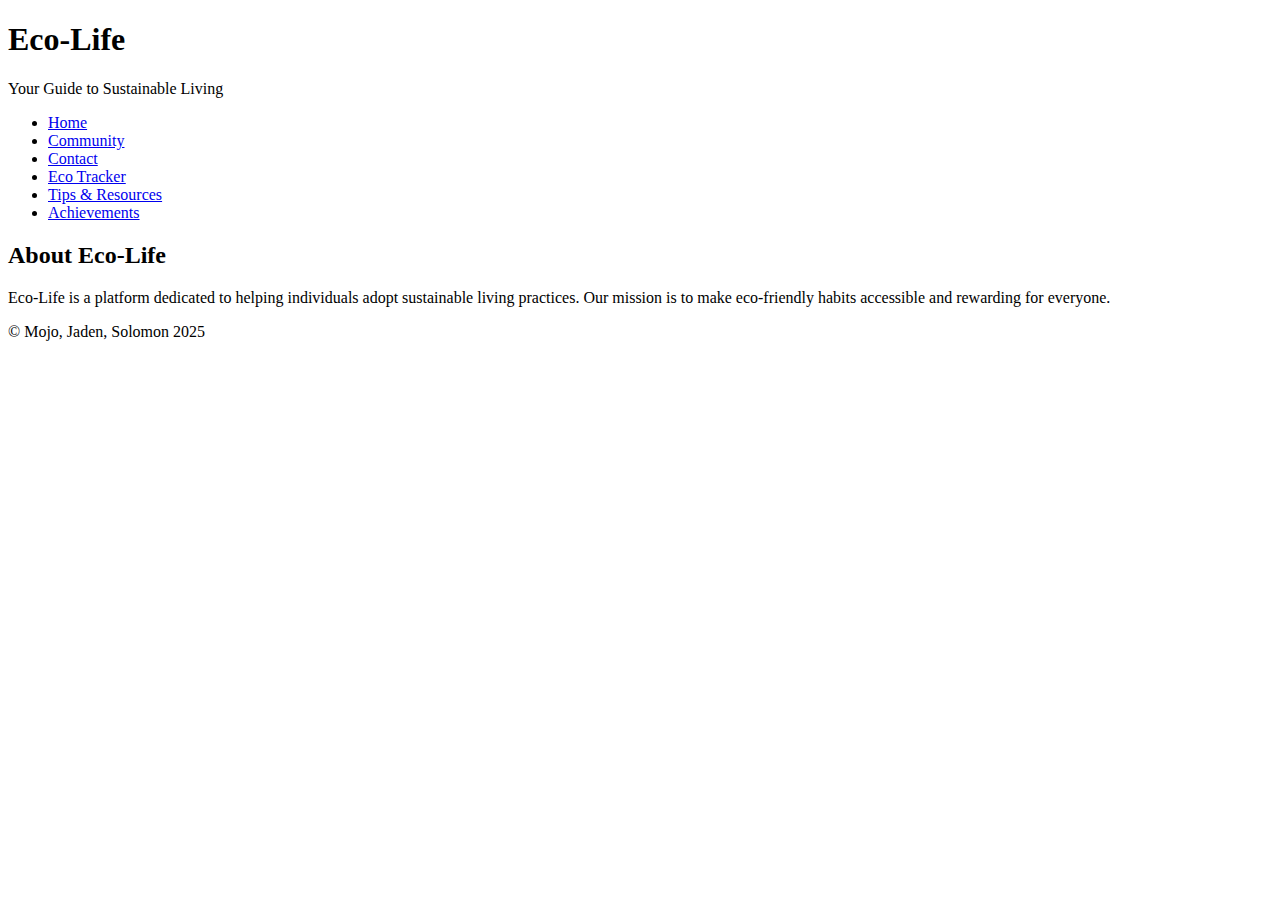
==== about.html @ 7af6f0a6 "new changes" ====
<!DOCTYPE html>
<html lang="en">
<head>
  <meta charset="UTF-8">
  <meta name="viewport" content="width=device-width, initial-scale=1.0">
  <title>Eco-Life | About</title>
  <link rel="stylesheet" href="css/styles.css">
</head>
<body>
  <header>
    <h1>Eco-Life</h1>
    <p>Your Guide to Sustainable Living</p>
  </header>
  <nav>
    <ul>
      <li><a href="index.html">Home</a></li>
      <li><a href="community.html">Community</a></li>
      <li><a href="contact.html">Contact</a></li>
      <li><a href="ecoTracker.html">Eco Tracker</a></li>
      <li><a href="tipsAndResourses.html">Tips & Resources</a></li>
      <li><a href="achievements.html">Achievements</a></li>
    </ul>
  </nav>
  <main>
    <section>
      <h2>About Eco-Life</h2>
      <p>Eco-Life is a platform dedicated to helping individuals adopt sustainable living practices. Our mission is to make eco-friendly habits accessible and rewarding for everyone.</p>
    </section>
  </main>
  <footer>
    <p>&copy; Mojo, Jaden, Solomon 2025</p>
  </footer>
</body>
</html>
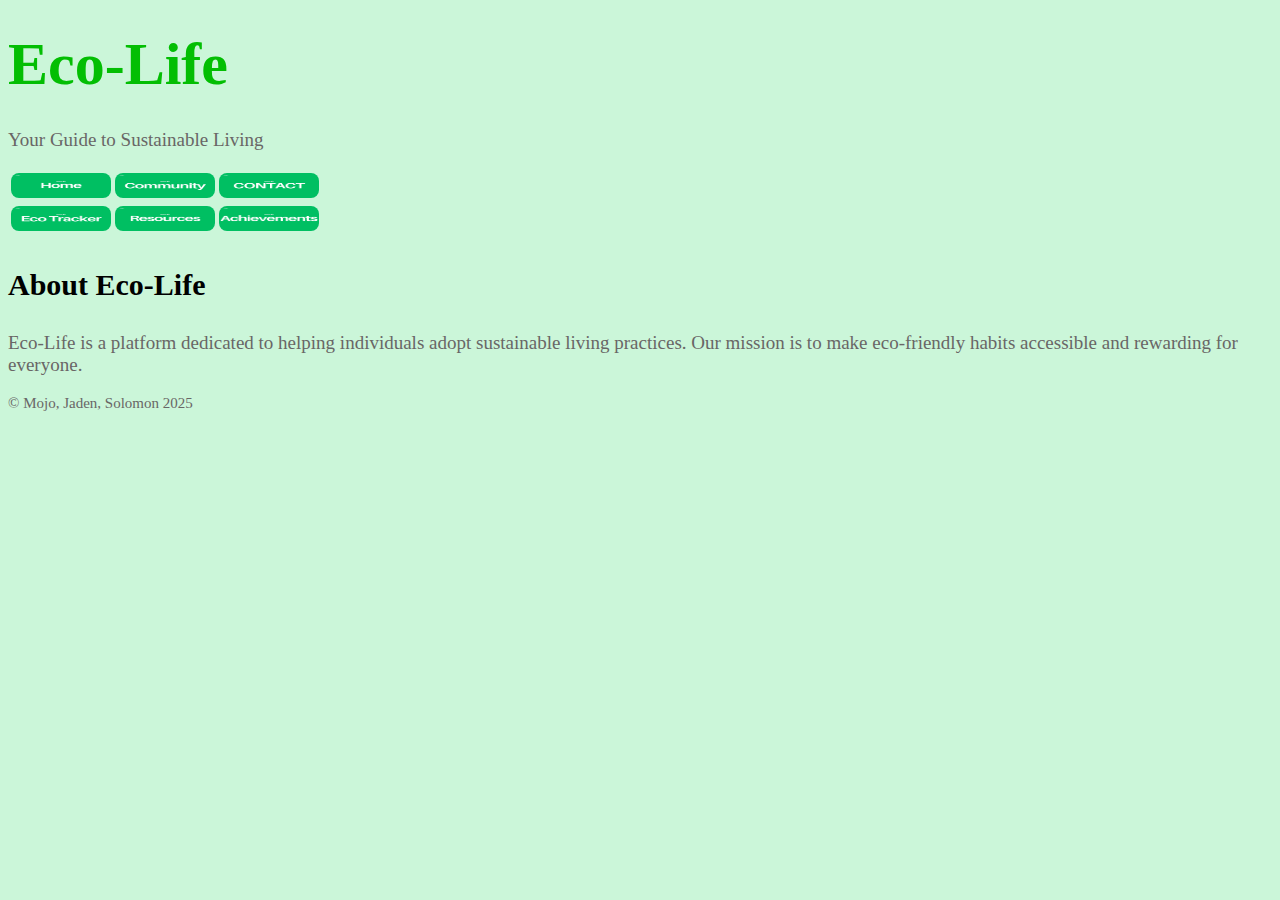
==== commit 10945a64: "mojos changes" ====
--- a/about.html
+++ b/about.html
@@ -4,7 +4,7 @@
   <meta charset="UTF-8">
   <meta name="viewport" content="width=device-width, initial-scale=1.0">
   <title>Eco-Life | About</title>
-  <link rel="stylesheet" href="css/styles.css">
+  <link rel="stylesheet" href="styles.css">
 </head>
 <body>
   <header>
@@ -12,14 +12,18 @@
     <p>Your Guide to Sustainable Living</p>
   </header>
   <nav>
-    <ul>
-      <li><a href="index.html">Home</a></li>
-      <li><a href="community.html">Community</a></li>
-      <li><a href="contact.html">Contact</a></li>
-      <li><a href="ecoTracker.html">Eco Tracker</a></li>
-      <li><a href="tipsAndResourses.html">Tips & Resources</a></li>
-      <li><a href="achievements.html">Achievements</a></li>
-    </ul>
+    <table>
+      <tr>
+      <td><a href="index.html"><img src="home.jpg" alt="about pic" width="100" height="25"></a></td>
+      <td><a href="community.html"><img src="community.jpg" alt="community pic" width="100" height="25"></a></td>
+      <td><a href="contact.html"><img src="contact.jpg" alt="contact pic" width="100" height="25"></a></td>
+      </tr>
+      <tr>
+      <td><a href="ecoTracker.html"><img src="ecotracker.jpg" alt="eco tracker pic" width="100" height="25"></a></td>
+      <td><a href="tipsAndResourses.html"><img src="resources.jpg" alt="resources pic" width="100" height="25"></a></td>
+      <td><a href="achievements.html"><img src="achievements.jpg" alt="achievements pic" width="100" height="25"></a></td>
+      </tr>
+    </table>
   </nav>
   <main>
     <section>
--- a/styles.css
+++ b/styles.css
@@ -0,0 +1,166 @@
+h1 {
+    color: rgb(3, 190, 3);
+    font-size: 60px;
+    font-weight: 900;
+    font-style: normal;
+    padding: 10px 0;
+    margin: 20px 0;
+    text-align: left;
+    text-shadow: 4px #1c1a1a;
+}
+p {
+    color: rgb(105, 102, 102);
+    font-size: 19px;
+    padding: auto;
+    border: 2px #ccc;
+}
+
+body {
+    font-family: 'Times New Roman', Times, serif;
+    background-color: rgb(203, 246, 217);
+}
+#nav-1, #nav-3, #nav-5 {
+    background-color: rgb(199, 196, 196);
+}
+#nav-2, #nav-4, #nav-6 {
+    background-color: rgb(218, 210, 210);
+}
+h2 {
+    font-size: 30px;
+    padding: 10px 0;
+    margin: 20px 0;
+}
+h4, h3 {
+    color: #232925;
+    padding: 10px 0;
+    margin: 20px 0;
+    font-size: 22px;
+}
+#Leaderboard {
+    border: 2px solid;
+    width: 30%;
+    text-align: center;
+    background-color: rgb(203, 196, 196);
+    box-shadow: #333;
+    border-radius: 4px;
+}
+
+#story-form {
+    background-color: #b5b0b0; 
+    padding: 20px;
+    border-radius: 8px;
+    box-shadow: 0 4px 8px rgba(0, 0, 0, 0.1);
+    width: 100%;
+    max-width: 400px;
+}
+#story-form label {
+    display: block;
+    margin-bottom: 8px;
+    font-weight: bold;
+    color: #333; 
+}
+#story-form input[type="text"],
+#story-form textarea {
+    width: 100%;
+    padding: 10px;
+    margin-bottom: 20px;
+    border: 1px solid #ccc;
+    border-radius: 4px;
+    font-size: 16px;
+    color: #333; 
+    background-color: #f9f9f9; 
+}
+
+#story-form input[type="submit"] {
+    background-color: #4CAF50; 
+    color: white; 
+    padding: 10px 20px;
+    border: none;
+    border-radius: 4px;
+    font-size: 16px;
+    cursor: pointer;
+    transition: background-color 0.3s ease;
+}
+
+#story-form input[type="submit"]:hover {
+    background-color: #3b9640;
+}
+
+
+#story-form input[type="text"]:focus,
+#story-form textarea:focus {
+    border-color: #4CAF50;
+    outline: none;
+    box-shadow: 0 0 5px rgba(76, 175, 80, 0.5);
+}
+
+nav img {
+    border-radius: 8px;
+}
+nav img:hover {
+    transform: scale(1.05);
+    box-shadow: 0 4px 8px rgba(0, 0, 0, 0.2);
+}
+#achievements {
+    display: flex;
+    flex-direction: column;
+    gap: 5px;
+}
+
+#achievements label {
+    font-size: 16px;
+    color: #333;
+    margin-left: 10px;
+}
+
+#achievements input[type="checkbox"] {
+    accent-color: #4CAF50;
+}
+
+#achievements input[type="submit"] {
+    background-color: #4CAF50; 
+    color: white;
+    padding: 10px 20px;
+    border-radius: 4px;
+    font-size: 16px;
+    cursor: pointer;
+    transition: background-color 0.3s ease;
+    margin-top: 10px;
+}
+
+#achievements input[type="submit"]:hover {
+    background-color: #45a049;
+}
+
+section input[type="submit"] {
+    background-color: #4CAF50;
+    color: white;
+    padding: 10px 20px;
+    border: none;
+    border-radius: 4px;
+    font-size: 16px;
+    cursor: pointer;
+    transition: background-color 0.3s ease;
+}
+section textarea {
+    width: 100%;
+    padding: 10px;
+    font-size: 16px;
+    font-family: Arial, sans-serif;
+    color: #333; 
+    background-color: #f9f9f9;
+    border: 1px solid #ccc; 
+    border-radius: 4px;
+    resize: vertical;
+    margin-bottom: 10px;
+}
+section textarea:focus {
+    border-color: #4CAF50;
+}
+section input[type="submit"]:hover {
+    background-color: #45a049;
+}
+footer p {
+    font-size: 15px;
+}
+
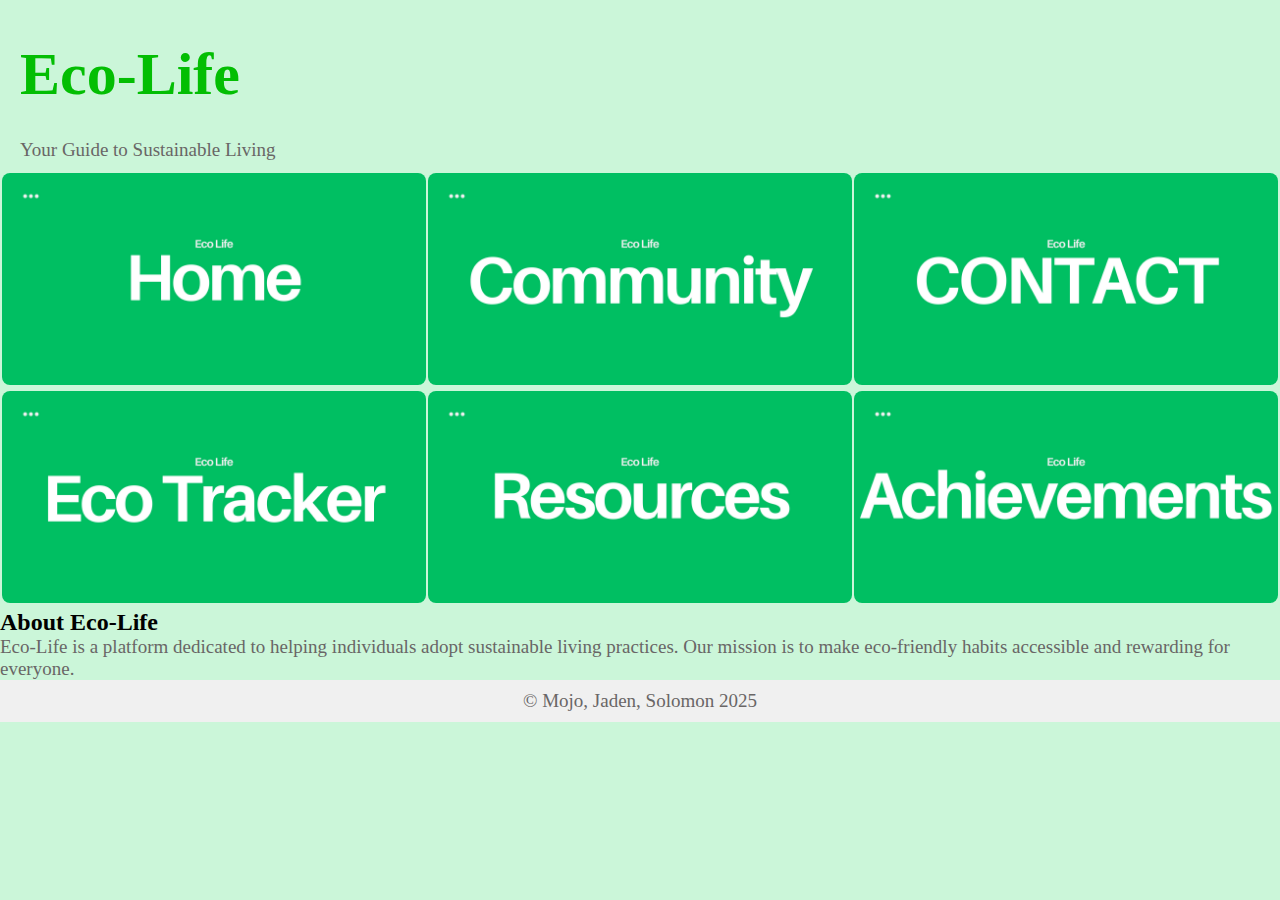
==== commit ad7f8cc9: "Add files via upload" ====
--- a/about.html
+++ b/about.html
@@ -1,38 +1,38 @@
-<!DOCTYPE html>
-<html lang="en">
-<head>
-  <meta charset="UTF-8">
-  <meta name="viewport" content="width=device-width, initial-scale=1.0">
-  <title>Eco-Life | About</title>
-  <link rel="stylesheet" href="styles.css">
-</head>
-<body>
-  <header>
-    <h1>Eco-Life</h1>
-    <p>Your Guide to Sustainable Living</p>
-  </header>
-  <nav>
-    <table>
-      <tr>
-      <td><a href="index.html"><img src="home.jpg" alt="about pic" width="100" height="25"></a></td>
-      <td><a href="community.html"><img src="community.jpg" alt="community pic" width="100" height="25"></a></td>
-      <td><a href="contact.html"><img src="contact.jpg" alt="contact pic" width="100" height="25"></a></td>
-      </tr>
-      <tr>
-      <td><a href="ecoTracker.html"><img src="ecotracker.jpg" alt="eco tracker pic" width="100" height="25"></a></td>
-      <td><a href="tipsAndResourses.html"><img src="resources.jpg" alt="resources pic" width="100" height="25"></a></td>
-      <td><a href="achievements.html"><img src="achievements.jpg" alt="achievements pic" width="100" height="25"></a></td>
-      </tr>
-    </table>
-  </nav>
-  <main>
-    <section>
-      <h2>About Eco-Life</h2>
-      <p>Eco-Life is a platform dedicated to helping individuals adopt sustainable living practices. Our mission is to make eco-friendly habits accessible and rewarding for everyone.</p>
-    </section>
-  </main>
-  <footer>
-    <p>&copy; Mojo, Jaden, Solomon 2025</p>
-  </footer>
-</body>
+<!DOCTYPE html>
+<html lang="en">
+<head>
+  <meta charset="UTF-8">
+  <meta name="viewport" content="width=device-width, initial-scale=1.0">
+  <title>Eco-Life | About</title>
+  <link rel="stylesheet" href="styles.css">
+</head>
+<body>
+  <header>
+    <h1>Eco-Life</h1>
+    <p>Your Guide to Sustainable Living</p>
+  </header>
+  <nav>
+    <table>
+      <tr>
+      <td><a href="index.html"><img src="home.jpg" alt="about pic" width="100" height="25"></a></td>
+      <td><a href="community.html"><img src="community.jpg" alt="community pic" width="100" height="25"></a></td>
+      <td><a href="contact.html"><img src="contact.jpg" alt="contact pic" width="100" height="25"></a></td>
+      </tr>
+      <tr>
+      <td><a href="ecoTracker.html"><img src="ecotracker.jpg" alt="eco tracker pic" width="100" height="25"></a></td>
+      <td><a href="tipsAndResourses.html"><img src="resources.jpg" alt="resources pic" width="100" height="25"></a></td>
+      <td><a href="achievements.html"><img src="achievements.jpg" alt="achievements pic" width="100" height="25"></a></td>
+      </tr>
+    </table>
+  </nav>
+  <main>
+    <section>
+      <h2>About Eco-Life</h2>
+      <p>Eco-Life is a platform dedicated to helping individuals adopt sustainable living practices. Our mission is to make eco-friendly habits accessible and rewarding for everyone.</p>
+    </section>
+  </main>
+  <footer>
+    <p>&copy; Mojo, Jaden, Solomon 2025</p>
+  </footer>
+</body>
 </html>--- a/styles.css
+++ b/styles.css
@@ -1,166 +1,254 @@
-h1 {
-    color: rgb(3, 190, 3);
-    font-size: 60px;
-    font-weight: 900;
-    font-style: normal;
-    padding: 10px 0;
-    margin: 20px 0;
-    text-align: left;
-    text-shadow: 4px #1c1a1a;
-}
-p {
-    color: rgb(105, 102, 102);
-    font-size: 19px;
-    padding: auto;
-    border: 2px #ccc;
-}
-
-body {
-    font-family: 'Times New Roman', Times, serif;
-    background-color: rgb(203, 246, 217);
-}
-#nav-1, #nav-3, #nav-5 {
-    background-color: rgb(199, 196, 196);
-}
-#nav-2, #nav-4, #nav-6 {
-    background-color: rgb(218, 210, 210);
-}
-h2 {
-    font-size: 30px;
-    padding: 10px 0;
-    margin: 20px 0;
-}
-h4, h3 {
-    color: #232925;
-    padding: 10px 0;
-    margin: 20px 0;
-    font-size: 22px;
-}
-#Leaderboard {
-    border: 2px solid;
-    width: 30%;
-    text-align: center;
-    background-color: rgb(203, 196, 196);
-    box-shadow: #333;
-    border-radius: 4px;
-}
-
-#story-form {
-    background-color: #b5b0b0; 
-    padding: 20px;
-    border-radius: 8px;
-    box-shadow: 0 4px 8px rgba(0, 0, 0, 0.1);
-    width: 100%;
-    max-width: 400px;
-}
-#story-form label {
-    display: block;
-    margin-bottom: 8px;
-    font-weight: bold;
-    color: #333; 
-}
-#story-form input[type="text"],
-#story-form textarea {
-    width: 100%;
-    padding: 10px;
-    margin-bottom: 20px;
-    border: 1px solid #ccc;
-    border-radius: 4px;
-    font-size: 16px;
-    color: #333; 
-    background-color: #f9f9f9; 
-}
-
-#story-form input[type="submit"] {
-    background-color: #4CAF50; 
-    color: white; 
-    padding: 10px 20px;
-    border: none;
-    border-radius: 4px;
-    font-size: 16px;
-    cursor: pointer;
-    transition: background-color 0.3s ease;
-}
-
-#story-form input[type="submit"]:hover {
-    background-color: #3b9640;
-}
-
-
-#story-form input[type="text"]:focus,
-#story-form textarea:focus {
-    border-color: #4CAF50;
-    outline: none;
-    box-shadow: 0 0 5px rgba(76, 175, 80, 0.5);
-}
-
-nav img {
-    border-radius: 8px;
-}
-nav img:hover {
-    transform: scale(1.05);
-    box-shadow: 0 4px 8px rgba(0, 0, 0, 0.2);
-}
-#achievements {
-    display: flex;
-    flex-direction: column;
-    gap: 5px;
-}
-
-#achievements label {
-    font-size: 16px;
-    color: #333;
-    margin-left: 10px;
-}
-
-#achievements input[type="checkbox"] {
-    accent-color: #4CAF50;
-}
-
-#achievements input[type="submit"] {
-    background-color: #4CAF50; 
-    color: white;
-    padding: 10px 20px;
-    border-radius: 4px;
-    font-size: 16px;
-    cursor: pointer;
-    transition: background-color 0.3s ease;
-    margin-top: 10px;
-}
-
-#achievements input[type="submit"]:hover {
-    background-color: #45a049;
-}
-
-section input[type="submit"] {
-    background-color: #4CAF50;
-    color: white;
-    padding: 10px 20px;
-    border: none;
-    border-radius: 4px;
-    font-size: 16px;
-    cursor: pointer;
-    transition: background-color 0.3s ease;
-}
-section textarea {
-    width: 100%;
-    padding: 10px;
-    font-size: 16px;
-    font-family: Arial, sans-serif;
-    color: #333; 
-    background-color: #f9f9f9;
-    border: 1px solid #ccc; 
-    border-radius: 4px;
-    resize: vertical;
-    margin-bottom: 10px;
-}
-section textarea:focus {
-    border-color: #4CAF50;
-}
-section input[type="submit"]:hover {
-    background-color: #45a049;
-}
-footer p {
-    font-size: 15px;
-}
-
+/* General Reset */
+* {
+    margin: 0;
+    padding: 0;
+    box-sizing: border-box;
+}
+
+body {
+    font-family: 'Times New Roman', Times, serif;
+    background-color: rgb(203, 246, 217);
+}
+
+header {
+    text-align: left;
+    padding: 10px 20px;
+}
+
+h1 {
+    color: rgb(3, 190, 3);
+    font-size: 60px;
+    font-weight: 900;
+    font-style: normal;
+    padding: 10px 0;
+    margin: 20px 0;
+    text-shadow: 4px #1c1a1a;
+}
+
+p {
+    color: rgb(105, 102, 102);
+    font-size: 19px;
+    padding: auto;
+    border: 2px #ccc;
+}
+
+nav ul {
+    display: flex;
+    flex-wrap: wrap;
+    justify-content: center;
+    padding: 0;
+    list-style-type: none;
+}
+
+.navigation {
+    margin: 10px;
+    flex: 1 1 calc(33.33% - 20px); /* 3 items per row with margin */
+    max-width: 400px;
+}
+
+nav img {
+    width: 100%;
+    height: auto;
+    border-radius: 8px;
+    transition: transform 0.3s ease-in-out;
+}
+
+nav img:hover {
+    transform: scale(1.05);
+    box-shadow: 0 4px 8px rgba(0, 0, 0, 0.2);
+}
+
+footer {
+    text-align: center;
+    padding: 10px;
+    background-color: #f0f0f0;
+}
+
+/* Forms & Inputs */
+#story-form {
+    background-color: #b5b0b0; 
+    padding: 20px;
+    border-radius: 8px;
+    box-shadow: 0 4px 8px rgba(0, 0, 0, 0.1);
+    width: 100%;
+    max-width: 400px;
+}
+
+#story-form label {
+    display: block;
+    margin-bottom: 8px;
+    font-weight: bold;
+    color: #333; 
+}
+
+#story-form input[type="text"],
+#story-form textarea {
+    width: 100%;
+    padding: 10px;
+    margin-bottom: 20px;
+    border: 1px solid #ccc;
+    border-radius: 4px;
+    font-size: 16px;
+    color: #333; 
+    background-color: #f9f9f9; 
+}
+
+#story-form input[type="submit"] {
+    background-color: #4CAF50; 
+    color: white; 
+    padding: 6px 12px;
+    border: none;
+    border-radius: 4px;
+    font-size: 14px;
+    max-width: 150px;
+    cursor: pointer;
+    transition: background-color 0.3s ease;
+}
+
+#story-form input[type="submit"]:hover {
+    background-color: #3b9640;
+}
+
+#story-form input[type="text"]:focus,
+#story-form textarea:focus {
+    border-color: #4CAF50;
+    outline: none;
+    box-shadow: 0 0 5px rgba(76, 175, 80, 0.5);
+}
+
+/* Responsive Layouts */
+@media (max-width: 768px) {
+    /* Navigation stack vertically */
+    nav ul {
+        flex-direction: column;
+        align-items: center;
+    }
+
+    .navigation {
+        flex: 1 1 100%;
+        max-width: 100%;
+    }
+
+    .navigation img {
+        width: 90%;
+    }
+
+    /* Smaller heading for mobile */
+    h1 {
+        font-size: 36px;
+    }
+
+    h2 {
+        font-size: 24px;
+    }
+
+    p {
+        font-size: 16px;
+    }
+
+    #Leaderboard {
+        width: 80%; /* Adjust leaderboard width */
+    }
+
+    footer p {
+        font-size: 12px;
+    }
+}
+
+@media (max-width: 480px) {
+    /* Even smaller adjustments for mobile */
+    h1 {
+        font-size: 28px;
+    }
+
+    h2 {
+        font-size: 22px;
+    }
+
+    p {
+        font-size: 14px;
+    }
+
+    #story-form {
+        max-width: 90%;
+        padding: 15px;
+    }
+
+    #story-form input[type="text"],
+    #story-form textarea {
+        font-size: 14px;
+    }
+
+    footer p {
+        font-size: 10px;
+    }
+
+    #Leaderboard {
+        width: 100%; /* Ensure leaderboard uses full width */
+    }
+}
+
+/* Other Styles */
+#achievements {
+    display: flex;
+    flex-direction: column;
+    gap: 5px;
+}
+
+#achievements label {
+    font-size: 16px;
+    color: #333;
+    margin-left: 10px;
+}
+
+#achievements input[type="checkbox"] {
+    accent-color: #4CAF50;
+}
+
+#achievements input[type="submit"] {
+    background-color: #4CAF50; 
+    color: white;
+    padding: 10px 20px;
+    border-radius: 4px;
+    font-size: 16px;
+    cursor: pointer;
+    transition: background-color 0.3s ease;
+    margin-top: 10px;
+}
+
+#achievements input[type="submit"]:hover {
+    background-color: #45a049;
+}
+
+section input[type="submit"] {
+    background-color: #4CAF50;
+    color: white;
+    padding: 10px 20px;
+    border: none;
+    border-radius: 4px;
+    font-size: 16px;
+    cursor: pointer;
+    transition: background-color 0.3s ease;
+}
+
+section textarea {
+    width: 100%;
+    padding: 10px;
+    font-size: 16px;
+    font-family: Arial, sans-serif;
+    color: #333; 
+    background-color: #f9f9f9;
+    border: 1px solid #ccc; 
+    border-radius: 4px;
+    resize: vertical;
+    margin-bottom: 10px;
+}
+
+section textarea:focus {
+    border-color: #4CAF50;
+}
+
+section input[type="submit"]:hover {
+    background-color: #45a049;
+}
+
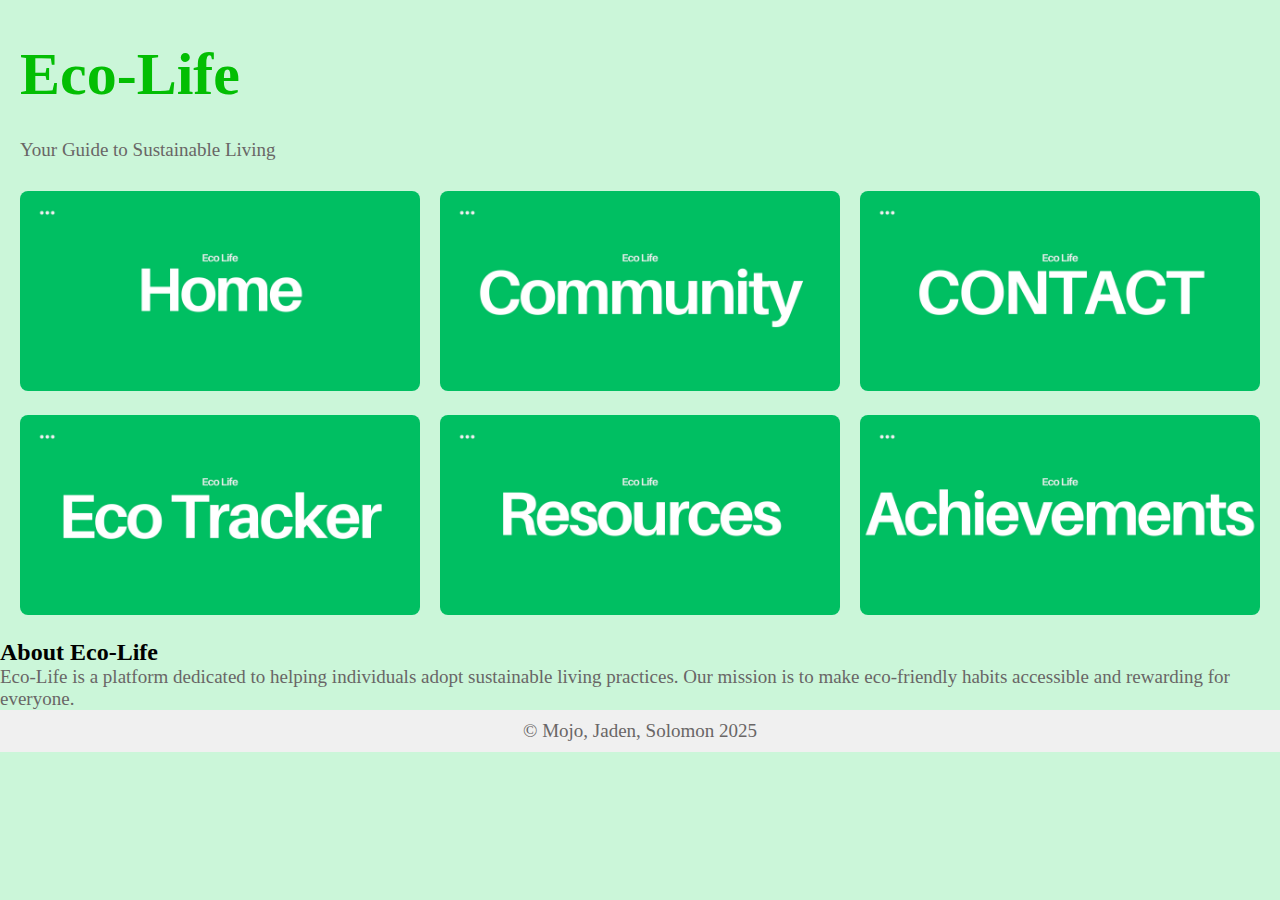
==== commit 3816aad8: "Add files via upload" ====
--- a/about.html
+++ b/about.html
@@ -12,18 +12,14 @@
     <p>Your Guide to Sustainable Living</p>
   </header>
   <nav>
-    <table>
-      <tr>
-      <td><a href="index.html"><img src="home.jpg" alt="about pic" width="100" height="25"></a></td>
-      <td><a href="community.html"><img src="community.jpg" alt="community pic" width="100" height="25"></a></td>
-      <td><a href="contact.html"><img src="contact.jpg" alt="contact pic" width="100" height="25"></a></td>
-      </tr>
-      <tr>
-      <td><a href="ecoTracker.html"><img src="ecotracker.jpg" alt="eco tracker pic" width="100" height="25"></a></td>
-      <td><a href="tipsAndResourses.html"><img src="resources.jpg" alt="resources pic" width="100" height="25"></a></td>
-      <td><a href="achievements.html"><img src="achievements.jpg" alt="achievements pic" width="100" height="25"></a></td>
-      </tr>
-    </table>
+    <ul class="responsive-nav">
+      <li><a href="index.html"><img src="home.jpg" alt="home pic"></a></li>
+      <li><a href="community.html"><img src="community.jpg" alt="community pic"></a></li>
+      <li><a href="contact.html"><img src="contact.jpg" alt="contact pic"></a></li>
+      <li><a href="ecoTracker.html"><img src="ecotracker.jpg" alt="eco tracker pic"></a></li>
+      <li><a href="tipsAndResourses.html"><img src="resources.jpg" alt="resources pic"></a></li>
+      <li><a href="achievements.html"><img src="achievements.jpg" alt="achievements pic"></a></li>
+    </ul>
   </nav>
   <main>
     <section>
@@ -35,4 +31,4 @@
     <p>&copy; Mojo, Jaden, Solomon 2025</p>
   </footer>
 </body>
-</html>+</html>
--- a/styles.css
+++ b/styles.css
@@ -32,7 +32,13 @@
     border: 2px #ccc;
 }
 
-nav ul {
+/* Responsive Navigation Styles - Corrected */
+nav {
+    width: 100%;
+    margin: 10px auto;
+}
+
+.responsive-nav {
     display: flex;
     flex-wrap: wrap;
     justify-content: center;
@@ -40,20 +46,20 @@
     list-style-type: none;
 }
 
-.navigation {
+.responsive-nav li {
+    flex: 1 1 calc(33.33% - 20px);
     margin: 10px;
-    flex: 1 1 calc(33.33% - 20px); /* 3 items per row with margin */
-    max-width: 400px;
-}
-
-nav img {
+    max-width: 400px; /* Increased for larger buttons */
+}
+
+.responsive-nav img {
     width: 100%;
     height: auto;
     border-radius: 8px;
     transition: transform 0.3s ease-in-out;
 }
 
-nav img:hover {
+.responsive-nav img:hover {
     transform: scale(1.05);
     box-shadow: 0 4px 8px rgba(0, 0, 0, 0.2);
 }
@@ -118,45 +124,38 @@
 
 /* Responsive Layouts */
 @media (max-width: 768px) {
-    /* Navigation stack vertically */
-    nav ul {
-        flex-direction: column;
-        align-items: center;
-    }
-
-    .navigation {
+    .responsive-nav li {
+        flex: 1 1 45%;
+        max-width: 90%; /* Allow larger mobile buttons */
+    }
+
+    h1 {
+        font-size: 36px;
+    }
+
+    h2 {
+        font-size: 24px;
+    }
+
+    p {
+        font-size: 16px;
+    }
+
+    #Leaderboard {
+        width: 80%;
+    }
+
+    footer p {
+        font-size: 12px;
+    }
+}
+
+@media (max-width: 480px) {
+    .responsive-nav li {
         flex: 1 1 100%;
         max-width: 100%;
     }
 
-    .navigation img {
-        width: 90%;
-    }
-
-    /* Smaller heading for mobile */
-    h1 {
-        font-size: 36px;
-    }
-
-    h2 {
-        font-size: 24px;
-    }
-
-    p {
-        font-size: 16px;
-    }
-
-    #Leaderboard {
-        width: 80%; /* Adjust leaderboard width */
-    }
-
-    footer p {
-        font-size: 12px;
-    }
-}
-
-@media (max-width: 480px) {
-    /* Even smaller adjustments for mobile */
     h1 {
         font-size: 28px;
     }
@@ -174,21 +173,16 @@
         padding: 15px;
     }
 
-    #story-form input[type="text"],
-    #story-form textarea {
-        font-size: 14px;
+    #Leaderboard {
+        width: 100%;
     }
 
     footer p {
         font-size: 10px;
     }
-
-    #Leaderboard {
-        width: 100%; /* Ensure leaderboard uses full width */
-    }
-}
-
-/* Other Styles */
+}
+
+/* Other Styles (unchanged) */
 #achievements {
     display: flex;
     flex-direction: column;
@@ -205,7 +199,8 @@
     accent-color: #4CAF50;
 }
 
-#achievements input[type="submit"] {
+#achievements input[type="submit"],
+section input[type="submit"] {
     background-color: #4CAF50; 
     color: white;
     padding: 10px 20px;
@@ -216,19 +211,9 @@
     margin-top: 10px;
 }
 
-#achievements input[type="submit"]:hover {
+#achievements input[type="submit"]:hover,
+section input[type="submit"]:hover {
     background-color: #45a049;
-}
-
-section input[type="submit"] {
-    background-color: #4CAF50;
-    color: white;
-    padding: 10px 20px;
-    border: none;
-    border-radius: 4px;
-    font-size: 16px;
-    cursor: pointer;
-    transition: background-color 0.3s ease;
 }
 
 section textarea {
@@ -246,9 +231,4 @@
 
 section textarea:focus {
     border-color: #4CAF50;
-}
-
-section input[type="submit"]:hover {
-    background-color: #45a049;
-}
-
+}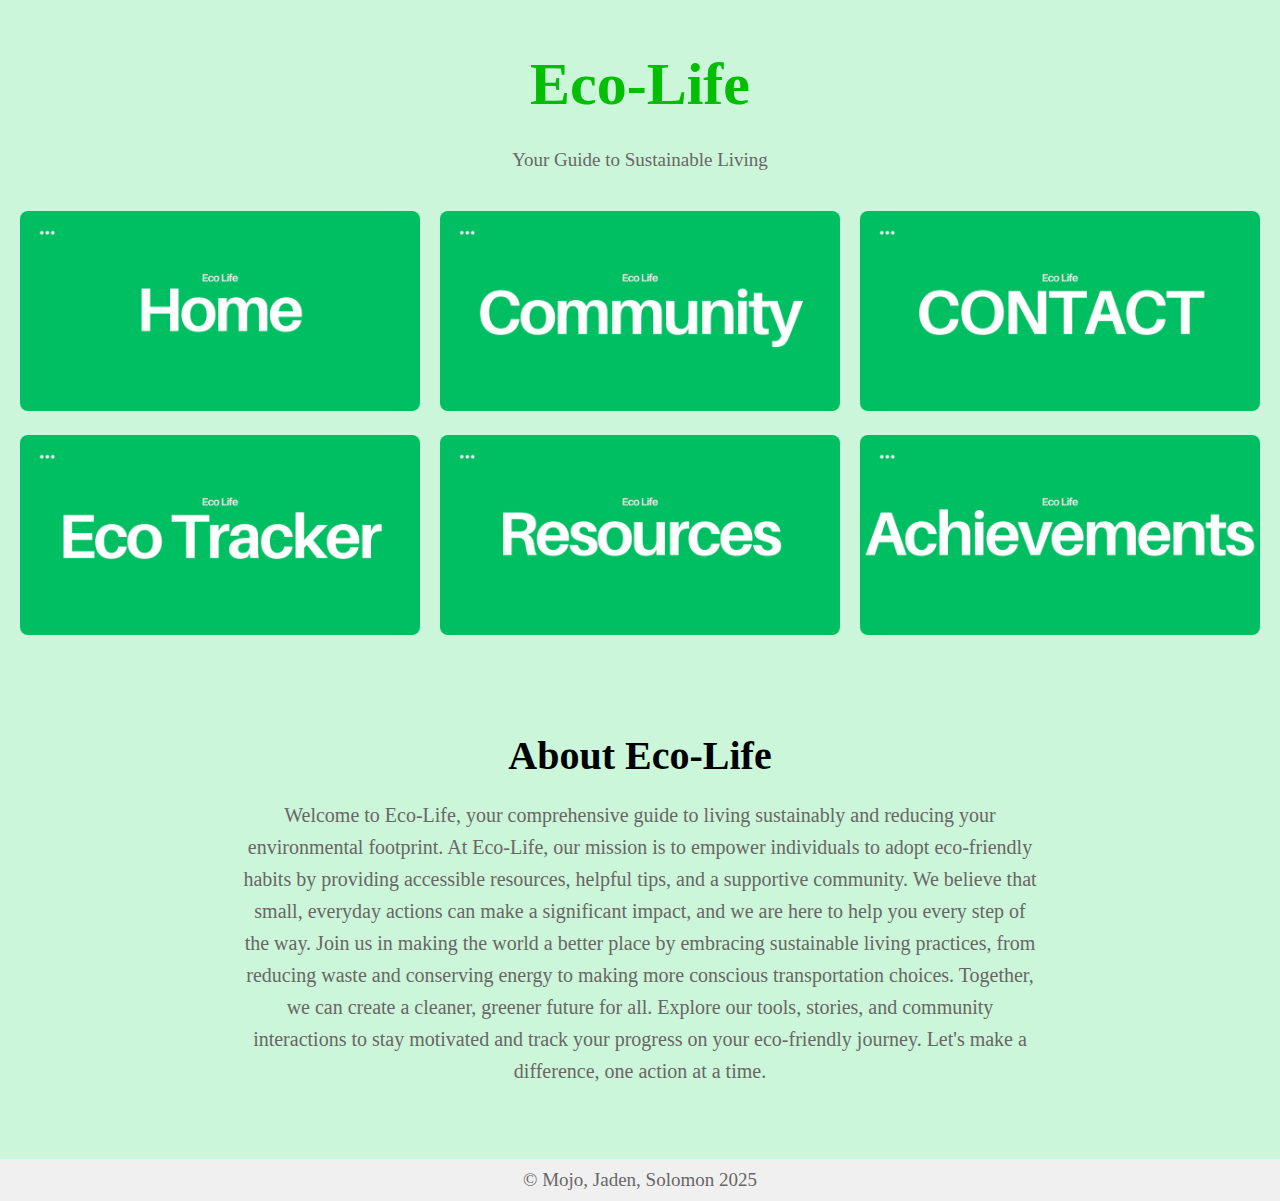
==== commit c83b23ab: "Add files via upload" ====
--- a/about.html
+++ b/about.html
@@ -22,9 +22,13 @@
     </ul>
   </nav>
   <main>
-    <section>
+    <section class="about-section">
       <h2>About Eco-Life</h2>
-      <p>Eco-Life is a platform dedicated to helping individuals adopt sustainable living practices. Our mission is to make eco-friendly habits accessible and rewarding for everyone.</p>
+      <p>Welcome to Eco-Life, your comprehensive guide to living sustainably and reducing your environmental footprint. At Eco-Life, our mission is to empower individuals to adopt eco-friendly habits by providing accessible resources, helpful tips, and a supportive community. We believe that small, everyday actions can make a significant impact, and we are here to help you every step of the way.
+
+        Join us in making the world a better place by embracing sustainable living practices, from reducing waste and conserving energy to making more conscious transportation choices. Together, we can create a cleaner, greener future for all.
+        
+        Explore our tools, stories, and community interactions to stay motivated and track your progress on your eco-friendly journey. Let's make a difference, one action at a time.</p>
     </section>
   </main>
   <footer>
--- a/styles.css
+++ b/styles.css
@@ -6,13 +6,13 @@
 }
 
 body {
-    font-family: 'Times New Roman', Times, serif;
+    font-family: 'Teko';
     background-color: rgb(203, 246, 217);
 }
 
 header {
-    text-align: left;
-    padding: 10px 20px;
+    text-align: center;
+    padding: 20px 40px;
 }
 
 h1 {
@@ -78,6 +78,7 @@
     box-shadow: 0 4px 8px rgba(0, 0, 0, 0.1);
     width: 100%;
     max-width: 400px;
+    
 }
 
 #story-form label {
@@ -126,7 +127,7 @@
 @media (max-width: 768px) {
     .responsive-nav li {
         flex: 1 1 45%;
-        max-width: 90%; /* Allow larger mobile buttons */
+        max-width: 90%; 
     }
 
     h1 {
@@ -182,7 +183,7 @@
     }
 }
 
-/* Other Styles (unchanged) */
+
 #achievements {
     display: flex;
     flex-direction: column;
@@ -231,4 +232,129 @@
 
 section textarea:focus {
     border-color: #4CAF50;
+}
+
+.about-section {
+    display: flex;
+    flex-direction: column;   
+    justify-content: center;  
+    align-items: center;      
+    text-align: center;       
+    height: 500px;            
+    padding: 20px;            
+}
+
+.about-section h2 {
+    font-size: 2.5rem;         
+    margin-bottom: 20px;       
+}
+.about-section h3 {
+    font-size: 2.0rem;         
+    margin-bottom: 20px;       
+}
+
+.about-section p {
+    font-size: 1.25rem;        
+    max-width: 800px;          
+    line-height: 1.6;          
+}
+
+.centered-section {
+    display: flex;
+    justify-content: center;  
+    align-items: center;      
+    gap: 70px;                
+    flex-wrap: wrap;         
+    text-align: center;       
+    margin: 0 auto;           
+    padding: 20px;
+}
+
+.centered-section .social-media, .centered-section .team, .centered-section .feedback {
+    flex: 1 1 250px;          
+    max-width: 400px;         
+}
+
+
+.centered-section .social-media img {
+    width: 150px;  
+    margin-bottom: 10px;
+}
+
+
+.centered-section .team img {
+    width: 120px;  
+    height: 120px;  
+    border-radius: 50%;  
+    margin-bottom: 10px;
+}
+
+
+.centered-section .feedback form {
+    display: flex;
+    flex-direction: column;
+    gap: 10px;
+    width: 100%;
+    max-width: 400px;
+    margin: 0 auto;  
+}
+
+.centered-section .feedback textarea {
+    resize: vertical;
+}
+
+
+@media (max-width: 768px) {
+    .centered-section {
+        flex-direction: column;  
+    }
+}
+
+.social-media-header {
+    font-size: 24px; 
+    font-weight: bold;
+    text-align: center; 
+    margin-bottom: 70px;
+    margin-top: 70px;
+}
+
+.community-section h1{
+    font-size: 50px;
+    color: #1c1a1a;
+    text-align: center;
+
+
+}
+
+.community-section h3{
+    font-size: 35px;                
+    line-height: 1.6; 
+    text-align: center;
+    color: #1c1a1a;  
+
+
+}
+.community-section h4{
+    font-size: 25px;                
+    line-height: 1.6; 
+    text-align: center;
+    color: #1c1a1a;  
+
+
+}
+
+.community-section p{
+    font-size: 20px;                
+    line-height: 1.6; 
+    text-align: center;  
+
+
+}
+
+.community-section form{
+    font-size: 20px;                
+    line-height: 1.6; 
+    text-align: center;  
+
+
 }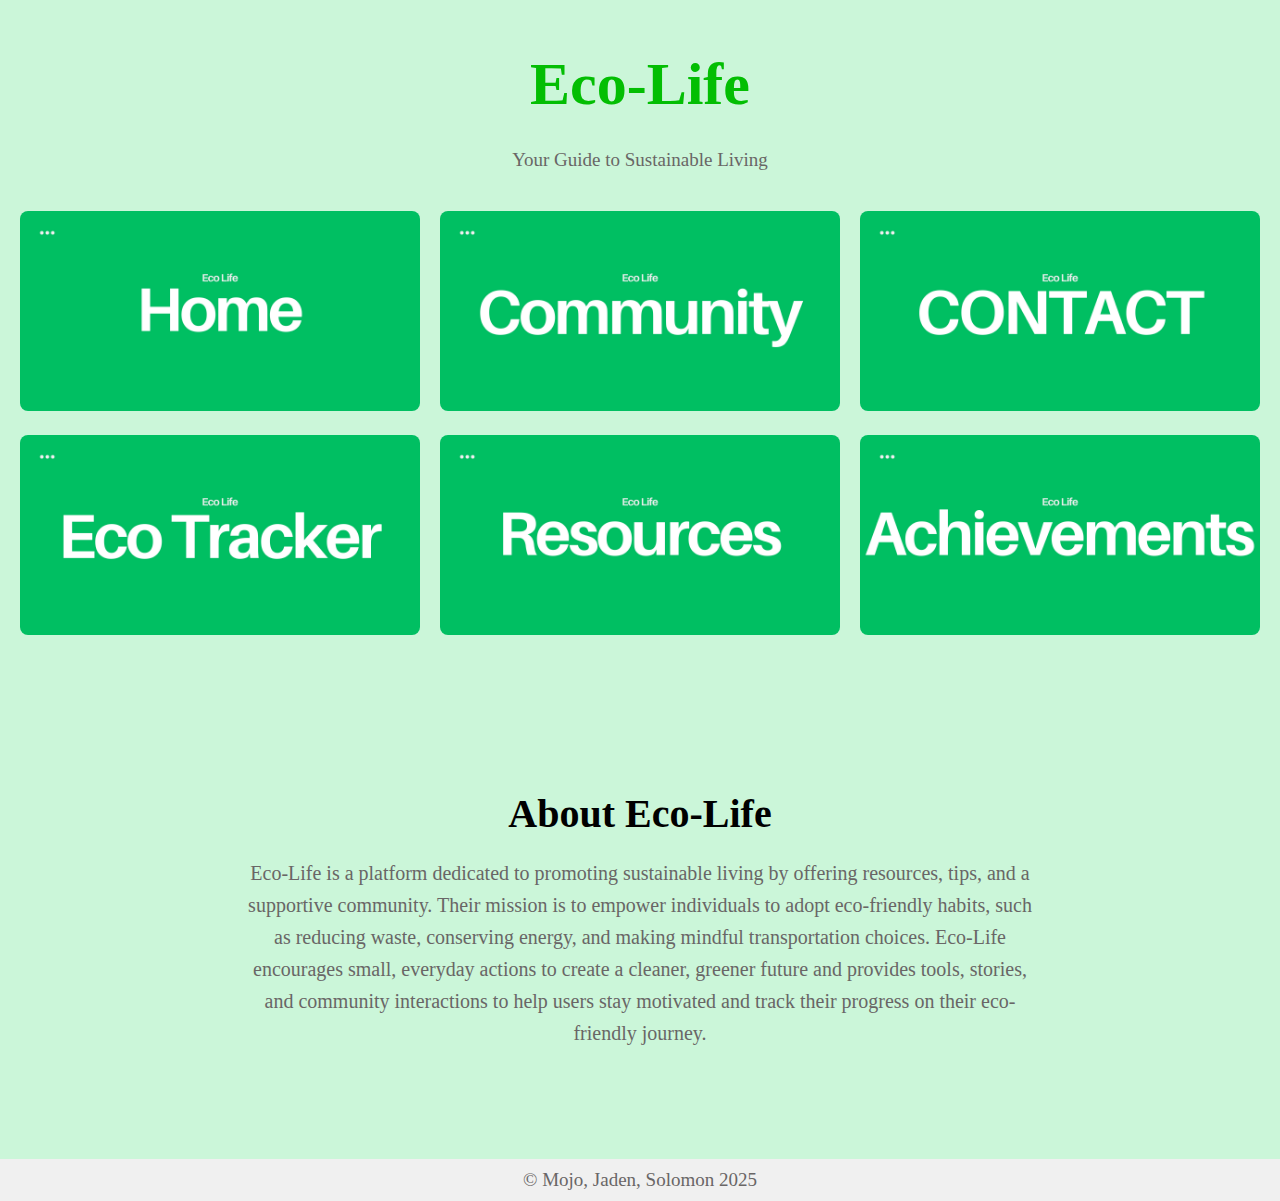
==== commit c86cec9c: "Add files via upload" ====
--- a/about.html
+++ b/about.html
@@ -24,13 +24,11 @@
   <main>
     <section class="about-section">
       <h2>About Eco-Life</h2>
-      <p>Welcome to Eco-Life, your comprehensive guide to living sustainably and reducing your environmental footprint. At Eco-Life, our mission is to empower individuals to adopt eco-friendly habits by providing accessible resources, helpful tips, and a supportive community. We believe that small, everyday actions can make a significant impact, and we are here to help you every step of the way.
+      <p>Eco-Life is a platform dedicated to promoting sustainable living by offering resources, tips, and a supportive community. Their mission is to empower individuals to adopt eco-friendly habits, such as reducing waste, conserving energy, and making mindful transportation choices. Eco-Life encourages small, everyday actions to create a cleaner, greener future and provides tools, stories, and community interactions to help users stay motivated and track their progress on their eco-friendly journey. </p>
+    </section>
+ 
+      </main>
 
-        Join us in making the world a better place by embracing sustainable living practices, from reducing waste and conserving energy to making more conscious transportation choices. Together, we can create a cleaner, greener future for all.
-        
-        Explore our tools, stories, and community interactions to stay motivated and track your progress on your eco-friendly journey. Let's make a difference, one action at a time.</p>
-    </section>
-  </main>
   <footer>
     <p>&copy; Mojo, Jaden, Solomon 2025</p>
   </footer>
--- a/styles.css
+++ b/styles.css
@@ -1,4 +1,4 @@
-/* General Reset */
+
 * {
     margin: 0;
     padding: 0;
@@ -32,7 +32,7 @@
     border: 2px #ccc;
 }
 
-/* Responsive Navigation Styles - Corrected */
+
 nav {
     width: 100%;
     margin: 10px auto;
@@ -189,15 +189,42 @@
     flex-direction: column;
     gap: 5px;
 }
+ 
+.achievement-section h2 {
+    font-size: 34px; 
+    font-weight: bold;
+    text-align: center; 
+    margin-bottom: 60px;
+    margin-top: 70px;
+
+
+}
 
 #achievements label {
     font-size: 16px;
     color: #333;
-    margin-left: 10px;
-}
+    padding-top: 15px;
+    padding-left: 50px;
+    height: 50px;
+    border: 1px solid #ccc;
+    background-color: #f9f9f9;
+    border-radius: 10px;
+    margin-left: 30px;
+    margin-right: 30px;
+    margin-top: 10px;
+    margin-bottom: -35px;
+    
+}
+
+
 
 #achievements input[type="checkbox"] {
     accent-color: #4CAF50;
+    margin-left: 800px;
+    
+    
+    
+ 
 }
 
 #achievements input[type="submit"],
@@ -209,12 +236,34 @@
     font-size: 16px;
     cursor: pointer;
     transition: background-color 0.3s ease;
-    margin-top: 10px;
+    margin-top: 50px;
 }
 
 #achievements input[type="submit"]:hover,
 section input[type="submit"]:hover {
     background-color: #45a049;
+}
+
+@media (max-width: 768px) {
+    #achievements {
+        gap: 15px;  
+        padding: 10px;  
+    }
+
+    #achievements label {
+        font-size: 14px; 
+        padding-left: 20px; 
+        margin-bottom: -50px;
+        margin-left: 10px; 
+        margin-right: 10px;
+    }
+
+    #achievements input[type="checkbox"] {
+        width: 20px; 
+        height: 20px;
+        margin-left: 250px;
+        
+    }
 }
 
 section textarea {
@@ -241,12 +290,14 @@
     align-items: center;      
     text-align: center;       
     height: 500px;            
-    padding: 20px;            
+    padding: 20px; 
+             
 }
 
 .about-section h2 {
     font-size: 2.5rem;         
-    margin-bottom: 20px;       
+    margin-bottom: 20px;  
+    margin-top: 20px;     
 }
 .about-section h3 {
     font-size: 2.0rem;         
